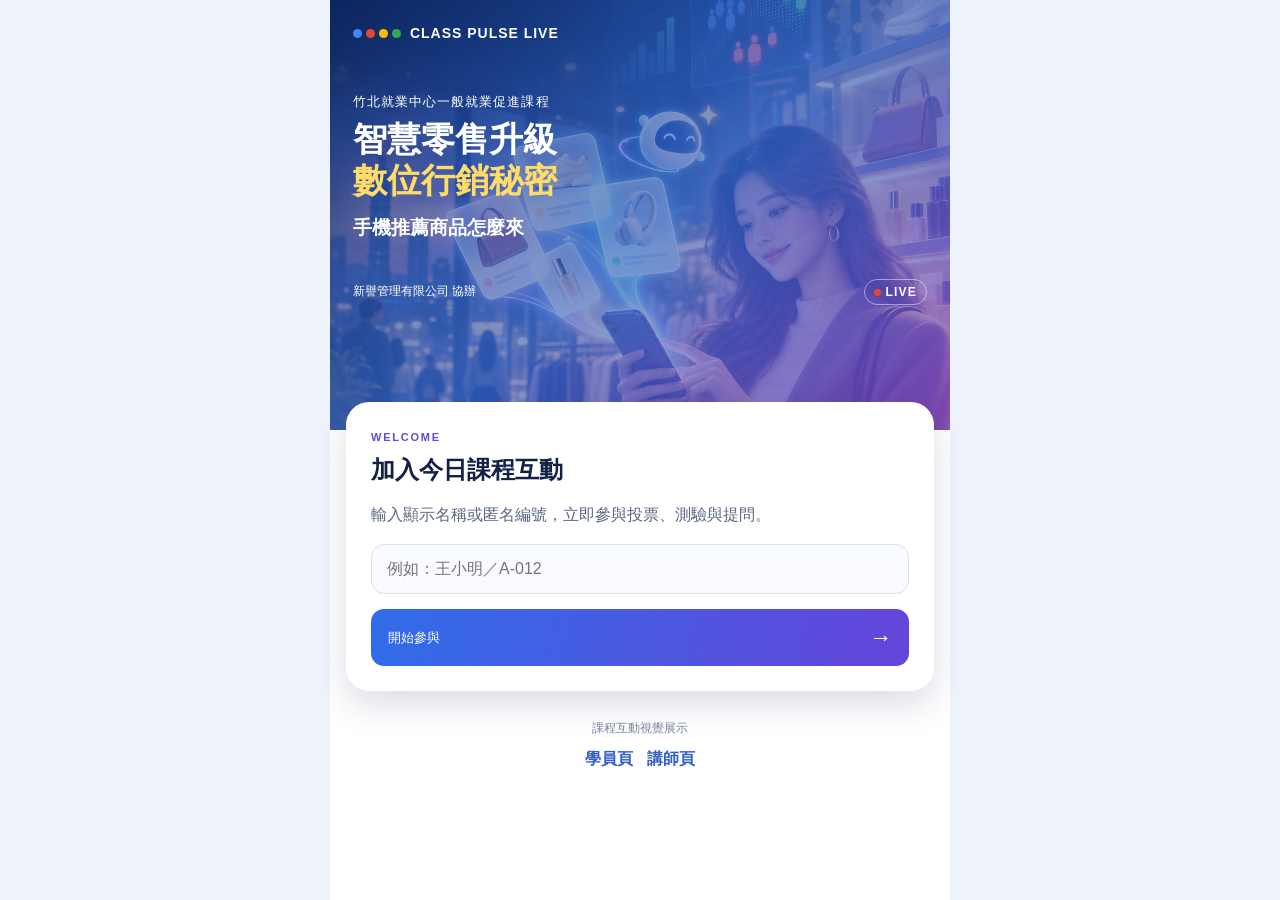
==== index.html @ e5ff64e7 "Use proximity-sorted Taiwan city selector at check-in" ====
<!doctype html>
<html lang="zh-Hant">
<head>
  <meta charset="utf-8">
  <meta name="viewport" content="width=device-width, initial-scale=1">
  <title>ClassPulse Live｜智慧零售升級</title>
  <style>
    *{box-sizing:border-box}body{margin:0;background:#eff3fb;color:#142044;font-family:Arial,"Noto Sans TC",sans-serif}.page{max-width:620px;min-height:100vh;margin:auto;background:#fff}.hero{position:relative;min-height:430px;padding:25px 23px;color:#fff;overflow:hidden;background:linear-gradient(140deg,#0c245c,#2453ad 53%,#6a37a9)}.art{position:absolute;inset:0;z-index:0;width:100%;height:100%;object-fit:cover;object-position:65% center;opacity:.43;mix-blend-mode:screen}.hero>*:not(.art){position:relative;z-index:1}.brand{display:flex;align-items:center;gap:9px;font-size:14px;font-weight:700;letter-spacing:.07em}.dots{display:flex;gap:4px}.dots i{width:9px;height:9px;border-radius:50%}.dots i:nth-child(1){background:#4285f4}.dots i:nth-child(2){background:#ea4335}.dots i:nth-child(3){background:#fbbc05}.dots i:nth-child(4){background:#34a853}.kicker{margin:52px 0 8px;font-size:13px;letter-spacing:.08em}.hero h1{font-size:34px;line-height:1.2;margin:0;font-weight:800}.hero h1 em{font-style:normal;color:#ffdc69}.topic{font-size:19px;font-weight:700;margin:14px 0 38px}.footer{display:flex;justify-content:space-between;align-items:center;font-size:12px}.live{padding:5px 9px;border:1px solid #ffffff78;border-radius:99px;font-weight:bold;letter-spacing:.1em}.live:before{content:"";display:inline-block;width:7px;height:7px;border-radius:99px;background:#ea4335;margin-right:5px}.stage{margin-top:-28px;padding:0 16px 35px;position:relative}.card{padding:25px;border-radius:23px;background:#fff;box-shadow:0 14px 35px #0d235126}.eyebrow{font-size:11px;color:#604cd7;letter-spacing:.16em;font-weight:800}.card h2{font-size:24px;margin:9px 0}.card p{color:#5b6782;line-height:1.65}.input{width:100%;border:1px solid #d9e0ef;border-radius:13px;padding:15px;font:inherit;background:#f9fbff}.button{display:flex;width:100%;justify-content:space-between;align-items:center;margin-top:15px;padding:15px 17px;border:0;border-radius:13px;background:linear-gradient(105deg,#306de8,#6545d9);color:white;font:bold 16px inherit;cursor:pointer}.button b{font-size:23px}.note{padding:17px 4px 0;text-align:center;color:#77829a;font-size:12px}.links{display:flex;justify-content:center;gap:14px;margin-top:9px}.links a{color:#335fc8;text-decoration:none;font-weight:bold}.success{display:none;text-align:center}.check{display:grid;place-items:center;width:58px;height:58px;margin:auto;border-radius:18px;background:#e3f7ec;color:#148447;font-size:30px;font-weight:bold}@media(max-width:420px){.hero{min-height:415px}.hero h1{font-size:30px}.card{padding:22px}}
  </style>
</head>
<body><main class="page">
  <header class="hero">
    <img class="art" src="assets/retail-prediction-hero.png" alt="智慧零售商品預測插畫">
    <div class="brand"><span class="dots"><i></i><i></i><i></i><i></i></span>CLASS PULSE LIVE</div>
    <p class="kicker">竹北就業中心一般就業促進課程</p>
    <h1>智慧零售升級<br><em>數位行銷秘密</em></h1>
    <p class="topic">手機推薦商品怎麼來</p>
    <div class="footer"><span>新譽管理有限公司 協辦</span><span class="live">LIVE</span></div>
  </header>
  <section class="stage"><div class="card" id="login">
    <span class="eyebrow">WELCOME</span><h2>加入今日課程互動</h2>
    <p>輸入顯示名稱或匿名編號，立即參與投票、測驗與提問。</p>
    <input class="input" id="name" maxlength="60" placeholder="例如：王小明／A-012">
    <button class="button" onclick="join()">開始參與 <b>→</b></button>
  </div><div class="card success" id="success"><div class="check">✓</div><span class="eyebrow">CONNECTED</span><h2>歡迎加入，<span id="shown"></span></h2><p id="status">正在連線至課堂系統…</p></div><div class="card" id="question" style="display:none"></div>
  <p class="note">課程互動視覺展示<div class="links"><a href="./">學員頁</a><a href="Admin.html">講師頁</a></div></p></section>
</main><script>
const API='https://script.google.com/macros/s/AKfycbw2DmpkxEYlN89Y4zhDgYtf8T9ZrUGDWgO4wHF0ec1eUTB7RjW5XNq69kDHzdfL9erW/exec';let profile=null,serial=0;
function esc(v){const x=document.createElement('div');x.textContent=v;return x.innerHTML}function api(params){return new Promise((resolve,reject)=>{const cb='cp'+Date.now()+(++serial);window[cb]=r=>{delete window[cb];s.remove();r.ok?resolve(r.data):reject()};const s=document.createElement('script');s.onerror=()=>reject();params.callback=cb;params.api&&Object.keys(params).forEach(k=>{});s.src=API+'?'+new URLSearchParams(params);document.body.appendChild(s)})}
function join(){const v=document.getElementById('name').value.trim();if(!v){document.getElementById('name').focus();return}profile={name:v,id:'p_'+crypto.randomUUID().replaceAll('-','')};localStorage.setItem('classPulseProfile',JSON.stringify(profile));start()}
function start(){profile=profile||JSON.parse(localStorage.getItem('classPulseProfile')||'null');if(!profile)return;document.getElementById('shown').textContent=profile.name;document.getElementById('login').style.display='none';document.getElementById('success').style.display='block';load()}
function checkinForm(){const box=document.getElementById('question');document.getElementById('success').style.display='none';box.style.display='block';if(document.getElementById('gender'))return;box.innerHTML='<span class="eyebrow">CHECK-IN</span><h2>先完成課前報到</h2><p>資料僅用於本次課程的即時統計，可使用匿名名稱。</p><label>性別<select class="input" id="gender"><option value="">請選擇</option><option>女性</option><option>男性</option><option>非二元／其他</option><option>不透露</option></select></label><label>年齡<select class="input" id="age"><option value="">請選擇</option><option>18 歲以下</option><option>19-25 歲</option><option>26-35 歲</option><option>36-45 歲</option><option>46-55 歲</option><option>56 歲以上</option></select></label><label>職業<input class="input" id="job" maxlength="60" placeholder="例如：零售業／學生／服務業"></label><label>居住縣市<input class="input" id="city" maxlength="60" placeholder="例如：新竹縣"></label><button class="button" onclick="submitCheckin()">完成報到 <b>→</b></button>'}
async function submitCheckin(){const p={gender:document.getElementById('gender').value,age:document.getElementById('age').value,job:document.getElementById('job').value.trim(),city:document.getElementById('city').value.trim()};if(!p.gender||!p.age||!p.job||!p.city){alert('請完整填寫四項報到資料。');return}const encoded=btoa(unescape(encodeURIComponent(JSON.stringify(p)))).replaceAll('+','-').replaceAll('/','_').replaceAll('=','');try{await api({api:'checkin',participantId:profile.id,participantName:profile.name,profile:encoded});load()}catch(e){alert('報到送出未完成，請再試一次。')}}
async function load(){try{const d=await api({api:'state',participantId:profile.id});if(d.checkinRequired){checkinForm();return}const q=d.activeQuestion,box=document.getElementById('question');if(!q){box.style.display='none';document.getElementById('success').style.display='block';document.getElementById('status').textContent='請等待講師開放下一題。';return}document.getElementById('success').style.display='none';box.style.display='block';if(d.submitted){box.innerHTML='<div class="check">✓</div><h2 style="text-align:center">已成功送出</h2><p style="text-align:center">請等待下一題開放。</p>';return}const opts=q.type==='open_text'?'<textarea class="input" id="answer" placeholder="輸入你的回答…"></textarea>':q.options.map(o=>'<label style="display:flex;gap:10px;align-items:center;padding:13px;margin:9px 0;border:1px solid #dde3ef;border-radius:12px"><input name="a" type="'+(q.type==='multiple'?'checkbox':'radio')+'" value="'+esc(o)+'">'+esc(o)+'</label>').join('');box.innerHTML='<span class="eyebrow">SLIDE '+q.page+'</span><h2>'+esc(q.question)+'</h2>'+opts+'<button class="button" onclick="submitAnswer('+JSON.stringify(q.id)+','+JSON.stringify(q.type)+')">送出答案 <b>→</b></button>'}catch(e){document.getElementById('status').textContent='連線暫時無法完成，系統將自動重試。'}}
async function submitAnswer(id,type){let a;if(type==='open_text')a=document.getElementById('answer').value;else{const x=[...document.querySelectorAll('[name=a]:checked')].map(n=>n.value);a=type==='multiple'?x:x[0]}if(!a||Array.isArray(a)&&!a.length){alert('請先選擇或輸入答案。');return}const btn=document.querySelector('#question .button');btn.disabled=true;btn.style.opacity='.72';btn.innerHTML='正在送出，請稍候…';const ans=btoa(unescape(encodeURIComponent(JSON.stringify(a)))).replaceAll('+','-').replaceAll('/','_').replaceAll('=','');try{await api({api:'submit',participantId:profile.id,participantName:profile.name,questionId:id,answer:ans});document.getElementById('question').innerHTML='<div class="check">✓</div><h2 style="text-align:center">已成功送出</h2><p style="text-align:center">你的答案已記錄，請等待下一題開放。</p>'}catch(e){btn.disabled=false;btn.style.opacity='1';btn.innerHTML='重新送出答案 <b>→</b>';alert('送出未完成，請再試一次。')}}
const originalCheckinForm=checkinForm;checkinForm=function(){originalCheckinForm();const city=document.getElementById('city');if(!city||city.tagName!=='INPUT')return;const places=['新竹縣','新竹市','桃園市','苗栗縣','新北市','臺北市','臺中市','基隆市','宜蘭縣','彰化縣','南投縣','花蓮縣','雲林縣','嘉義市','嘉義縣','臺南市','臺東縣','高雄市','屏東縣','澎湖縣','金門縣','連江縣'];const select=document.createElement('select');select.className='input';select.id='city';select.innerHTML='<option value="">請選擇居住縣市</option>'+places.map(x=>'<option value="'+x+'">'+x+'</option>').join('');city.replaceWith(select)};start();setInterval(()=>profile&&load(),60000);
</script></body></html>
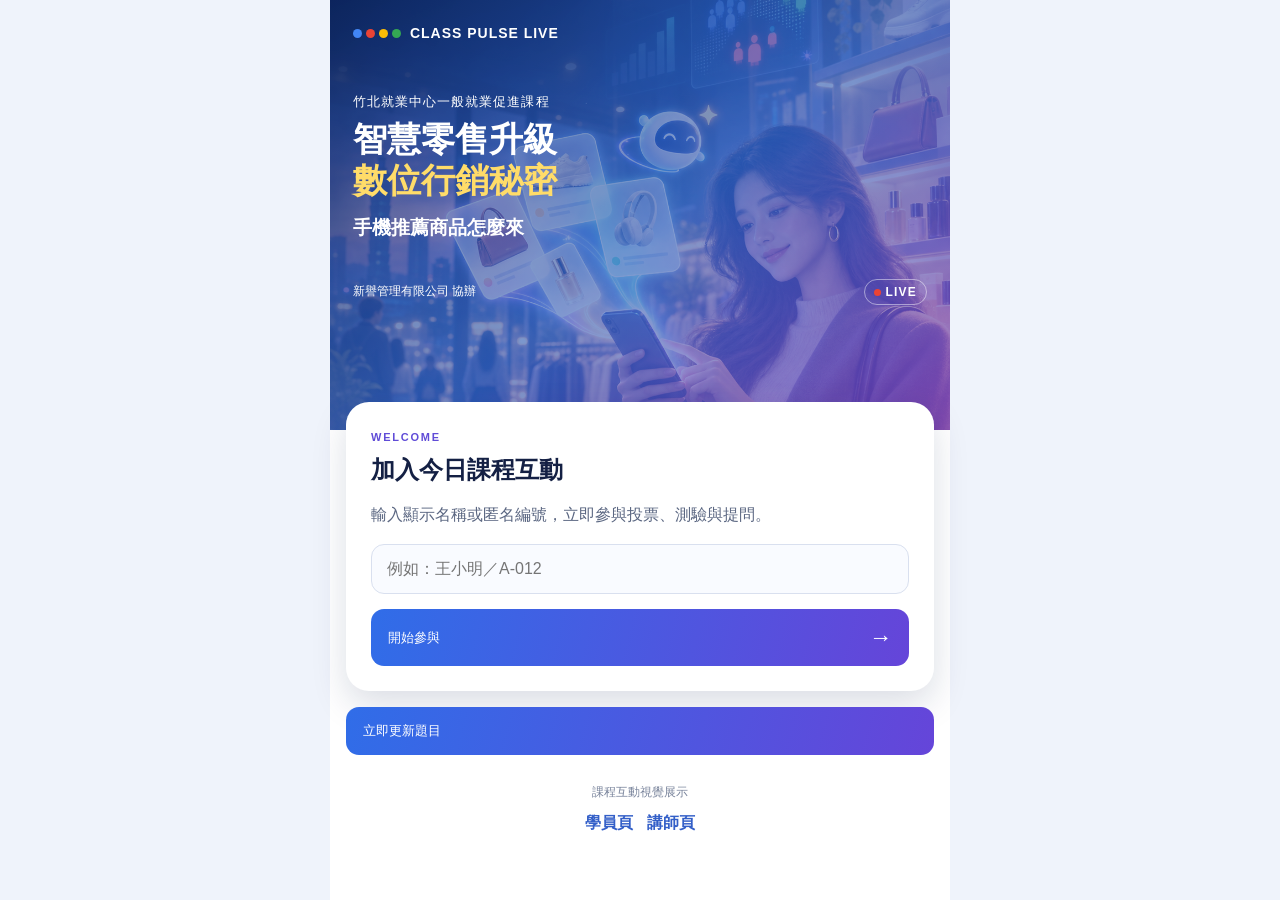
==== commit 042ac986: "Fix classroom transport, stable forms, submission acknowledgement and reset state" ====
--- a/index.html
+++ b/index.html
@@ -24,14 +24,4 @@
     <button class="button" onclick="join()">開始參與 <b>→</b></button>
   </div><div class="card success" id="success"><div class="check">✓</div><span class="eyebrow">CONNECTED</span><h2>歡迎加入，<span id="shown"></span></h2><p id="status">正在連線至課堂系統…</p></div><div class="card" id="question" style="display:none"></div>
   <p class="note">課程互動視覺展示<div class="links"><a href="./">學員頁</a><a href="Admin.html">講師頁</a></div></p></section>
-</main><script>
-const API='https://script.google.com/macros/s/AKfycbw2DmpkxEYlN89Y4zhDgYtf8T9ZrUGDWgO4wHF0ec1eUTB7RjW5XNq69kDHzdfL9erW/exec';let profile=null,serial=0;
-function esc(v){const x=document.createElement('div');x.textContent=v;return x.innerHTML}function api(params){return new Promise((resolve,reject)=>{const cb='cp'+Date.now()+(++serial);window[cb]=r=>{delete window[cb];s.remove();r.ok?resolve(r.data):reject()};const s=document.createElement('script');s.onerror=()=>reject();params.callback=cb;params.api&&Object.keys(params).forEach(k=>{});s.src=API+'?'+new URLSearchParams(params);document.body.appendChild(s)})}
-function join(){const v=document.getElementById('name').value.trim();if(!v){document.getElementById('name').focus();return}profile={name:v,id:'p_'+crypto.randomUUID().replaceAll('-','')};localStorage.setItem('classPulseProfile',JSON.stringify(profile));start()}
-function start(){profile=profile||JSON.parse(localStorage.getItem('classPulseProfile')||'null');if(!profile)return;document.getElementById('shown').textContent=profile.name;document.getElementById('login').style.display='none';document.getElementById('success').style.display='block';load()}
-function checkinForm(){const box=document.getElementById('question');document.getElementById('success').style.display='none';box.style.display='block';if(document.getElementById('gender'))return;box.innerHTML='<span class="eyebrow">CHECK-IN</span><h2>先完成課前報到</h2><p>資料僅用於本次課程的即時統計，可使用匿名名稱。</p><label>性別<select class="input" id="gender"><option value="">請選擇</option><option>女性</option><option>男性</option><option>非二元／其他</option><option>不透露</option></select></label><label>年齡<select class="input" id="age"><option value="">請選擇</option><option>18 歲以下</option><option>19-25 歲</option><option>26-35 歲</option><option>36-45 歲</option><option>46-55 歲</option><option>56 歲以上</option></select></label><label>職業<input class="input" id="job" maxlength="60" placeholder="例如：零售業／學生／服務業"></label><label>居住縣市<input class="input" id="city" maxlength="60" placeholder="例如：新竹縣"></label><button class="button" onclick="submitCheckin()">完成報到 <b>→</b></button>'}
-async function submitCheckin(){const p={gender:document.getElementById('gender').value,age:document.getElementById('age').value,job:document.getElementById('job').value.trim(),city:document.getElementById('city').value.trim()};if(!p.gender||!p.age||!p.job||!p.city){alert('請完整填寫四項報到資料。');return}const encoded=btoa(unescape(encodeURIComponent(JSON.stringify(p)))).replaceAll('+','-').replaceAll('/','_').replaceAll('=','');try{await api({api:'checkin',participantId:profile.id,participantName:profile.name,profile:encoded});load()}catch(e){alert('報到送出未完成，請再試一次。')}}
-async function load(){try{const d=await api({api:'state',participantId:profile.id});if(d.checkinRequired){checkinForm();return}const q=d.activeQuestion,box=document.getElementById('question');if(!q){box.style.display='none';document.getElementById('success').style.display='block';document.getElementById('status').textContent='請等待講師開放下一題。';return}document.getElementById('success').style.display='none';box.style.display='block';if(d.submitted){box.innerHTML='<div class="check">✓</div><h2 style="text-align:center">已成功送出</h2><p style="text-align:center">請等待下一題開放。</p>';return}const opts=q.type==='open_text'?'<textarea class="input" id="answer" placeholder="輸入你的回答…"></textarea>':q.options.map(o=>'<label style="display:flex;gap:10px;align-items:center;padding:13px;margin:9px 0;border:1px solid #dde3ef;border-radius:12px"><input name="a" type="'+(q.type==='multiple'?'checkbox':'radio')+'" value="'+esc(o)+'">'+esc(o)+'</label>').join('');box.innerHTML='<span class="eyebrow">SLIDE '+q.page+'</span><h2>'+esc(q.question)+'</h2>'+opts+'<button class="button" onclick="submitAnswer('+JSON.stringify(q.id)+','+JSON.stringify(q.type)+')">送出答案 <b>→</b></button>'}catch(e){document.getElementById('status').textContent='連線暫時無法完成，系統將自動重試。'}}
-async function submitAnswer(id,type){let a;if(type==='open_text')a=document.getElementById('answer').value;else{const x=[...document.querySelectorAll('[name=a]:checked')].map(n=>n.value);a=type==='multiple'?x:x[0]}if(!a||Array.isArray(a)&&!a.length){alert('請先選擇或輸入答案。');return}const btn=document.querySelector('#question .button');btn.disabled=true;btn.style.opacity='.72';btn.innerHTML='正在送出，請稍候…';const ans=btoa(unescape(encodeURIComponent(JSON.stringify(a)))).replaceAll('+','-').replaceAll('/','_').replaceAll('=','');try{await api({api:'submit',participantId:profile.id,participantName:profile.name,questionId:id,answer:ans});document.getElementById('question').innerHTML='<div class="check">✓</div><h2 style="text-align:center">已成功送出</h2><p style="text-align:center">你的答案已記錄，請等待下一題開放。</p>'}catch(e){btn.disabled=false;btn.style.opacity='1';btn.innerHTML='重新送出答案 <b>→</b>';alert('送出未完成，請再試一次。')}}
-const originalCheckinForm=checkinForm;checkinForm=function(){originalCheckinForm();const city=document.getElementById('city');if(!city||city.tagName!=='INPUT')return;const places=['新竹縣','新竹市','桃園市','苗栗縣','新北市','臺北市','臺中市','基隆市','宜蘭縣','彰化縣','南投縣','花蓮縣','雲林縣','嘉義市','嘉義縣','臺南市','臺東縣','高雄市','屏東縣','澎湖縣','金門縣','連江縣'];const select=document.createElement('select');select.className='input';select.id='city';select.innerHTML='<option value="">請選擇居住縣市</option>'+places.map(x=>'<option value="'+x+'">'+x+'</option>').join('');city.replaceWith(select)};start();setInterval(()=>profile&&load(),60000);
-</script></body></html>
+</main><script src="assets/client.js?v=stable1" defer></script><script src="assets/student.js?v=stable1" defer></script></body></html>
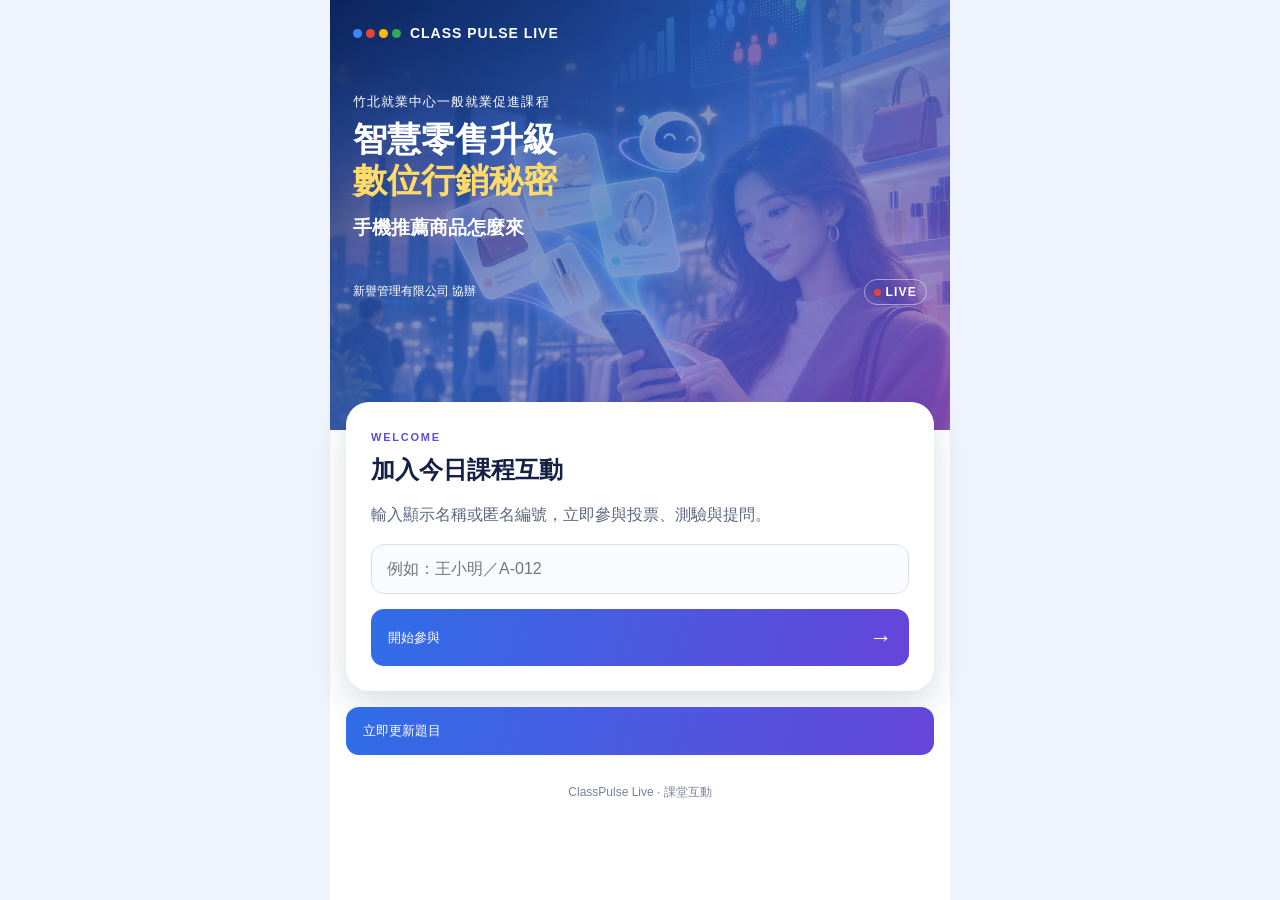
==== commit 01e57513: "Add instructor full-course presentation and batch concurrent responses" ====
--- a/index.html
+++ b/index.html
@@ -23,5 +23,5 @@
     <input class="input" id="name" maxlength="60" placeholder="例如：王小明／A-012">
     <button class="button" onclick="join()">開始參與 <b>→</b></button>
   </div><div class="card success" id="success"><div class="check">✓</div><span class="eyebrow">CONNECTED</span><h2>歡迎加入，<span id="shown"></span></h2><p id="status">正在連線至課堂系統…</p></div><div class="card" id="question" style="display:none"></div>
-  <p class="note">課程互動視覺展示<div class="links"><a href="./">學員頁</a><a href="Admin.html">講師頁</a></div></p></section>
-</main><script src="assets/client.js?v=stable1" defer></script><script src="assets/student.js?v=stable1" defer></script></body></html>
+  <p class="note">ClassPulse Live · 課堂互動</p></section>
+</main><script src="assets/client.js?v=20260921-4" defer></script><script src="assets/student.js?v=20260921-4" defer></script></body></html>
